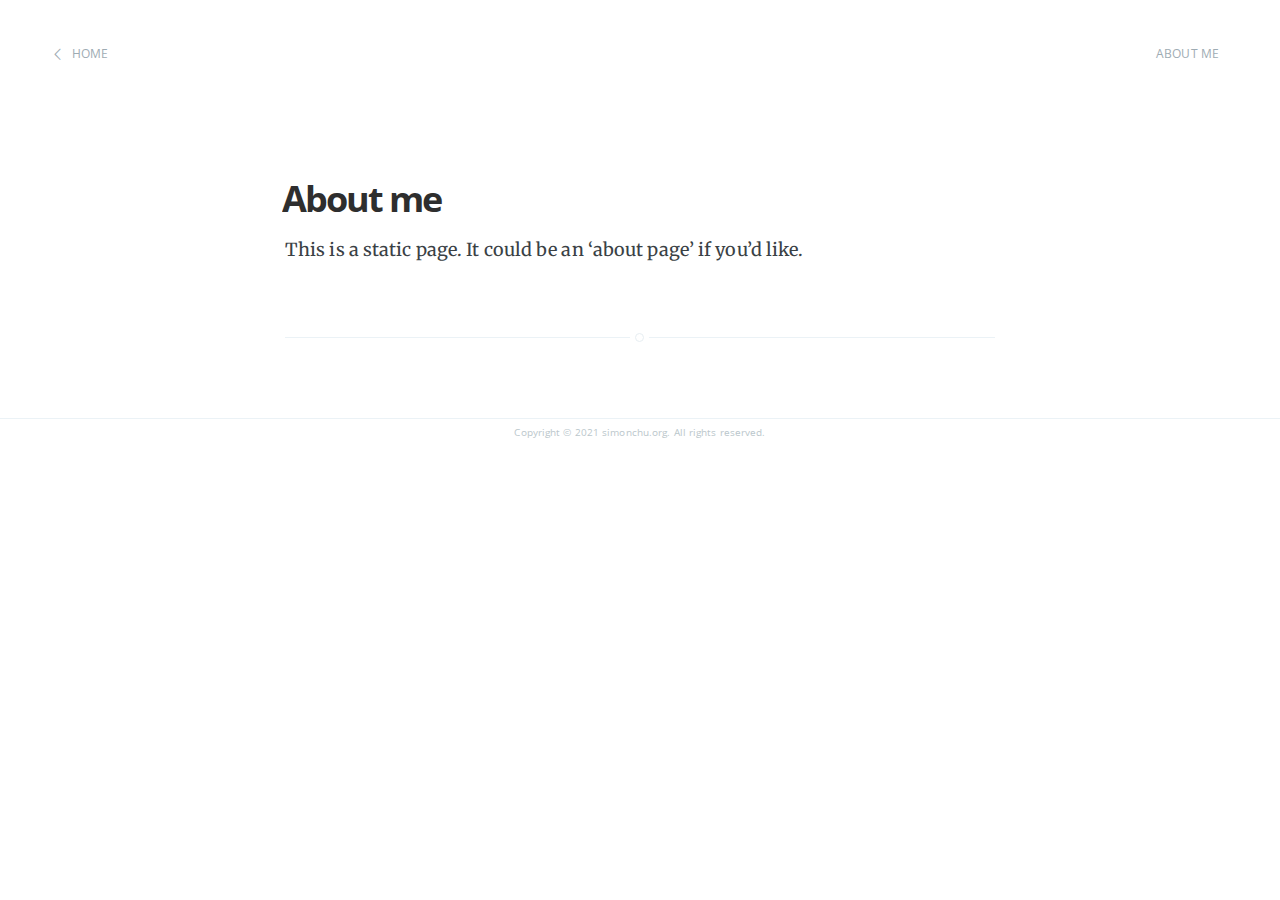
==== about.html @ b4d973ef "added jekyll generated files" ====
<!DOCTYPE html>
<html>
<head>
    <meta http-equiv="Content-Type" content="text/html; charset=UTF-8" />
    <meta http-equiv="X-UA-Compatible" content="IE=edge,chrome=1" />

    <title>Simon Chu - Software engineering PhD student at Carnegie Mellon University</title>
    <meta name="description" content="Simon's Personal Website" />

    <meta name="HandheldFriendly" content="True" />
    <meta name="MobileOptimized" content="320" />
    <meta name="viewport" content="width=device-width, initial-scale=1.0" />

    <link rel="stylesheet" type="text/css" href="/assets/css/screen.css" />
    <link rel="stylesheet" type="text/css" href="//fonts.googleapis.com/css?family=Merriweather:300,700,700italic,300italic|Open+Sans:700,400" />
    <!-- Customisation  -->
    <link rel="stylesheet" type="text/css" href="/assets/css/main.css " />

</head>
<body class="home-template">

    <!-- <nav class="main-nav clearfix">
    <a class="back-button icon-arrow-left" href="/">Home</a>
    <a class="subscribe-button icon-feed" href="/feed.xml">Subscribe</a>
</nav> -->

<header class="main-header post-head no-cover">
    <nav class="main-nav  clearfix">
        <a class="back-button icon-arrow-left" href="/">Home</a>
        <!-- <a class="subscribe-button icon-feed" href="/feed.xml">Subscribe</a> -->
        <a class="subscribe-button" href="">About me</a>
    </nav>
</header>


<main class="content" role="main">
    <article class="post">
        <!-- <header class="post-header">
            <a id="blog-logo" href="/">
                
                    <span class="blog-title">Simon Chu</span>
                
            </a>
        </header> -->

        <h1 class="post-title">About me</h1>

        <section class="post-content">
            <p>This is a static page. It could be an ‘about page’ if you’d like.</p>

        </section>

    </article>

</main>

    <footer class="site-footer clearfix">
      
      <!-- <section class="copyright">
        <a href="/">simonchu.org</a> &copy; 
              2021 &bull; All rights reserved.
      </section> -->

      <section class="copyright">
        Copyright &copy;
        2021
        simonchu.org.
        All rights reserved.
      </section>

      <!-- <section class="poweredby">Made with Jekyll using  -->
        <!-- <a href="http://github.com/rosario/kasper">Kasper theme</a> -->
      <!-- </section> -->

    </footer>
    
    <script type="text/javascript" src="/assets/js/jquery-1.11.1.min.js"></script>
    <script type="text/javascript" src="/assets/js/jquery.fitvids.js"></script>
    <script type="text/javascript" src="/assets/js/index.js"></script>

    <!-- Google Analytics Tracking code -->
    <script type="text/javascript">

      var _gaq = _gaq || [];
      _gaq.push(['_setAccount', 'UA-XXXXXXXX-X']);
      _gaq.push(['_trackPageview']);

      (function() {
        var ga = document.createElement('script'); ga.type = 'text/javascript'; ga.async = true;
        ga.src = ('https:' == document.location.protocol ? 'https://ssl' : 'http://www') + '.google-analytics.com/ga.js';
        var s = document.getElementsByTagName('script')[0]; s.parentNode.insertBefore(ga, s);
      })();

    </script>   
</body>
</html>
---- assets/css/screen.css ----
/* ==========================================================================
   Table of Contents
   ========================================================================== */

/*

    0.  Normalize
    1.  Icons
    2.  General
    3.  Utilities
    4.  General
    5.  Single Post
    6.  Tag Archive
    7.  Third Party Elements
    8.  Pagination
    9.  Footer
    10. Media Queries (Tablet)
    11. Media Queries (Mobile)
    12. Animations

*/

/* ==========================================================================
   0. Normalize.css v2.1.3 | MIT License | git.io/normalize | (minified)
   ========================================================================== */

article, aside, details,
figcaption, figure,
footer, header, hgroup,
main, nav, section,
summary { display: block; }
audio, canvas, video { display: inline-block; }
audio:not([controls]) { display: none; height: 0; }
[hidden], template { display: none; }
html {
   font-family: sans-serif;
   -ms-text-size-adjust: 100%;
   -webkit-text-size-adjust: 100%;
}
body { margin: 0; }
a { background: transparent; }
a:focus { outline: thin dotted; }
a:active, a:hover { outline: 0; }
h1 { font-size: 2em; margin: 0.67em 0; }
abbr[title] { border-bottom: 1px dotted; }
b, strong { font-weight: 700; }
dfn { font-style: italic; }
hr {
   -moz-box-sizing: content-box;
   box-sizing: content-box;
   height: 0;
}
mark { background: #FF0; color: #000; }
code, kbd, pre,
samp { font-family: monospace, serif; font-size: 1em; }
pre { white-space: pre-wrap; }
q { quotes: "\201C" "\201D" "\2018" "\2019"; }
small { font-size: 80%; }
sub, sup {
   font-size: 75%;
   line-height: 0;
   position: relative;
   vertical-align: baseline;
}
sup { top: -0.5em; }
sub { bottom: -0.25em; }
img { border: 0; }
svg:not(:root) { overflow: hidden; }
figure { margin: 0; }
fieldset {
   border: 1px solid #c0c0c0;
   margin: 0 2px;
   padding: 0.35em 0.625em 0.75em;
}
legend { border: 0; padding: 0; }
button, input, select,
textarea { font-family: inherit; font-size: 100%; margin: 0; }
button, input { line-height: normal; }
button, select { text-transform: none; }
button, html input[type="button"],
input[type="reset"], input[type="submit"] {
   -webkit-appearance: button;
   cursor: pointer;
}
button[disabled], html input[disabled] { cursor: default; }
input[type="checkbox"],
input[type="radio"] { box-sizing: border-box; padding: 0; }
input[type="search"] {
   -webkit-appearance: textfield;
   -moz-box-sizing: content-box;
   -webkit-box-sizing: content-box;
   box-sizing: content-box;
}
input[type="search"]::-webkit-search-cancel-button,
input[type="search"]::-webkit-search-decoration { -webkit-appearance: none; }
button::-moz-focus-inner,
input::-moz-focus-inner { border: 0; padding: 0; }
textarea { overflow: auto; vertical-align: top; }
table { border-collapse: collapse; border-spacing: 0; }


/* ==========================================================================
   1. Icons - Sets up the icon font and respective classes
   ========================================================================== */

/* Import the font file with the icons in it */
@font-face {
    font-family: "casper-icons";
    src:url("../fonts/casper-icons.eot");
    src:url("../fonts/casper-icons.eot?#iefix") format("embedded-opentype"),
        url("../fonts/casper-icons.woff") format("woff"),
        url("../fonts/casper-icons.ttf") format("truetype"),
        url("../fonts/casper-icons.svg#icons") format("svg");
    font-weight: normal;
    font-style: normal;
}

/* Apply these base styles to all icons */
[class^="icon-"]:before, [class*=" icon-"]:before {
    font-family: "casper-icons", "Open Sans", sans-serif;
    speak: none;
    font-style: normal;
    font-weight: normal;
    font-variant: normal;
    text-transform: none;
    line-height: 1;
    text-decoration: none !important;
    -webkit-font-smoothing: antialiased;
    -moz-osx-font-smoothing: grayscale;
}

/* Each icon is created by inserting the correct character into the
   content of the :before pseudo element. Like a boss. */
.icon-ghost:before {
    content: "\f600";
}
.icon-feed:before {
    content: "\f601";
}
.icon-twitter:before {
    content: "\f602";
    font-size: 1.1em;
}
.icon-google-plus:before {
    content: "\f603";
}
.icon-facebook:before {
    content: "\f604";
}
.icon-arrow-left:before {
    content: "\f605";
}
.icon-stats:before {
    content: "\f606";
}
.icon-location:before {
    content: "\f607";
    margin-left: -3px; /* Tracking fix */
}
.icon-link:before {
    content: "\f608";
}


/* ==========================================================================
   2. General - Setting up some base styles
   ========================================================================== */

html {
    height: 100%;
    max-height: 100%;
    font-size: 62.5%;
    -webkit-tap-highlight-color: rgba(0, 0, 0, 0);
}

body {
    height: 100%;
    max-height: 100%;
    font-family: "Merriweather", serif;
    letter-spacing: 0.01rem;
    font-size: 1.8rem;
    line-height: 1.75em;
    color: #3A4145;
    -webkit-font-feature-settings: 'kern' 1;
    -moz-font-feature-settings: 'kern' 1;
    -o-font-feature-settings: 'kern' 1;
}

::-moz-selection {
    background: #D6EDFF;
}

::selection {
    background: #D6EDFF;
}

h1, h2, h3,
h4, h5, h6 {
    -webkit-font-feature-settings: 'dlig' 1, 'liga' 1, 'lnum' 1, 'kern' 1;
    -moz-font-feature-settings: 'dlig' 1, 'liga' 1, 'lnum' 1, 'kern' 1;
    -o-font-feature-settings: 'dlig' 1, 'liga' 1, 'lnum' 1, 'kern' 1;
    color: #2E2E2E;
    line-height: 1.15em;
    margin: 0 0 0.4em 0;
    font-family: "Open Sans", sans-serif;
}

h1 {
    font-size: 5rem;
    letter-spacing: -2px;
    text-indent: -3px;
}

h2 {
    font-size: 3.6rem;
    letter-spacing: -1px;
}

h3 {
    font-size: 3rem;
}

h4 {
    font-size: 2.5rem;
}

h5 {
    font-size: 2rem;
}

h6 {
    font-size: 2rem;
}

a {
    color: #4A4A4A;
    transition: color ease 0.3s;
}

a:hover {
    color: #111;
}

p, ul, ol, dl {
    -webkit-font-feature-settings: 'liga' 1, 'onum' 1, 'kern' 1;
    -moz-font-feature-settings: 'liga' 1, 'onum' 1, 'kern' 1;
    -o-font-feature-settings: 'liga' 1, 'onum' 1, 'kern' 1;
    margin: 0 0 1.75em 0;
}

ol, ul {
    padding-left: 3rem;
}

ol ol, ul ul,
ul ol, ol ul {
    margin: 0 0 0.4em 0;
    padding-left: 2em;
}

dl dt {
    float: left;
    width: 180px;
    overflow: hidden;
    clear: left;
    text-align: right;
    text-overflow: ellipsis;
    white-space: nowrap;
    font-weight: 700;
    margin-bottom: 1em;
}

dl dd {
    margin-left: 200px;
    margin-bottom: 1em
}

li {
    margin: 0.4em 0;
}

li li {
    margin: 0;
}

hr {
    display: block;
    height: 1px;
    border: 0;
    border-top: #EFEFEF 1px solid;
    margin: 3.2em 0;
    padding: 0;
}

blockquote {
    -moz-box-sizing: border-box;
    box-sizing: border-box;
    margin: 1.75em 0 1.75em -2.2em;
    padding: 0 0 0 1.75em;
    border-left: #4A4A4A 0.4em solid;
}

blockquote p {
    margin: 0.8em 0;
    font-style: italic;
}

blockquote small {
    display: inline-block;
    margin: 0.8em 0 0.8em 1.5em;
    font-size: 0.9em;
    color: #CCC;
}

blockquote small:before { content: "\2014 \00A0"; }

blockquote cite {
    font-weight: 700;
}

blockquote cite a { font-weight: normal; }

mark {
    background-color: #FFC336;
}

code, tt {
    padding: 1px 3px;
    font-family: Inconsolata, monospace, sans-serif;
    font-size: 0.85em;
    white-space: pre-wrap;
    border: #E3EDF3 1px solid;
    background: #F7FAFB;
    border-radius: 2px;
}

pre {
    -moz-box-sizing: border-box;
    box-sizing: border-box;
    margin: 0 0 1.75em 0;
    border: #E3EDF3 1px solid;
    width: 100%;
    padding: 10px;
    font-family: Inconsolata, monospace, sans-serif;
    font-size: 0.9em;
    white-space: pre;
    overflow: auto;
    background: #F7FAFB;
    border-radius: 3px;
}

pre code, tt {
    font-size: inherit;
    white-space: -moz-pre-wrap;
    white-space: pre-wrap;
    background: transparent;
    border: none;
    padding: 0;
}

kbd {
    display: inline-block;
    margin-bottom: 0.4em;
    padding: 1px 8px;
    border: #CCC 1px solid;
    color: #666;
    text-shadow: #FFF 0 1px 0;
    font-size: 0.9em;
    font-weight: 700;
    background: #F4F4F4;
    border-radius: 4px;
    box-shadow:
        0 1px 0 rgba(0, 0, 0, 0.2),
        0 1px 0 0 #fff inset;
}

table {
    -moz-box-sizing: border-box;
    box-sizing: border-box;
    margin: 1.75em 0;
    width: 100%;
    max-width: 100%;
    background-color: transparent;
}

table th,
table td {
    padding: 8px;
    line-height: 20px;
    text-align: left;
    vertical-align: top;
    border-top: #EFEFEF 1px solid;
}

table th { color: #000; }

table caption + thead tr:first-child th,
table caption + thead tr:first-child td,
table colgroup + thead tr:first-child th,
table colgroup + thead tr:first-child td,
table thead:first-child tr:first-child th,
table thead:first-child tr:first-child td {
    border-top: 0;
}

table tbody + tbody { border-top: #EFEFEF 2px solid; }

table table table { background-color: #FFF; }

table tbody > tr:nth-child(odd) > td,
table tbody > tr:nth-child(odd) > th {
    background-color: #F6F6F6;
}

table.plain tbody > tr:nth-child(odd) > td,
table.plain tbody > tr:nth-child(odd) > th {
   background: transparent;
}

iframe, .fluid-width-video-wrapper {
    display: block;
    margin: 1.75em 0;
}

/* When a video is inside the fitvids wrapper, drop the
margin on the iframe, cause it breaks stuff. */
.fluid-width-video-wrapper iframe {
    margin: 0;
}


/* ==========================================================================
   3. Utilities - These things get used a lot
   ========================================================================== */

/* Clears shit */
.clearfix:before,
.clearfix:after {
    content: " ";
    display: table;
}
.clearfix:after { clear: both; }
.clearfix { *zoom: 1; }

/* Hides shit */
.hidden {
    text-indent: -9999px;
    visibility: hidden;
    display: none;
}

/* Creates a responsive wrapper that makes our content scale nicely */
.inner {
    position: relative;
    width: 80%;
    max-width: 710px;
    margin: 0 auto;
}

/* Centres vertically yo. (IE8+) */
.vertical {
    display: table-cell;
    vertical-align: middle;
}


/* ==========================================================================
   4. General - The main styles for the the theme
   ========================================================================== */

/* Big cover image on the home page */
.main-header {
    position: relative;
    display: table;
    width: 100%;
    height: 100%;
    margin-bottom: 5rem;
    text-align: center;
    background: #222 no-repeat center center;
    background-size: cover;
    overflow: hidden;
}

.main-header .inner {
    width: 80%;
}

.main-nav {
    position: relative;
    padding: 35px 40px;
    margin: 0 0 30px 0;
}

.main-nav a {
    text-decoration: none;
    font-family: 'Open Sans', sans-serif;
}

/* Create a bouncing scroll-down arrow on homepage with cover image */
.scroll-down {
    display: block;
    position: absolute;
    z-index: 100;
    bottom: 45px;
    left: 50%;
    margin-left: -16px;
    width: 34px;
    height: 34px;
    font-size: 34px;
    text-align: center;
    text-decoration: none;
    color: rgba(255,255,255,0.7);
    -webkit-transform: rotate(-90deg);
    transform: rotate(-90deg);
    -webkit-animation: bounce 4s 2s infinite;
    animation: bounce 4s 2s infinite;
}

/* Stop it bouncing and increase contrast when hovered */
.scroll-down:hover {
    color: #fff;
    -webkit-animation: none;
    animation: none;
}

/* Put a semi-opaque radial gradient behind the icon to make it more visible
   on photos which happen to have a light background. */
.home-template .main-header:after {
    display: block;
    content: " ";
    width: 150px;
    height: 130px;
    border-radius: 100%;
    position: absolute;
    bottom: 0;
    left: 50%;
    margin-left: -75px;
    background: -moz-radial-gradient(center, ellipse cover,  rgba(0,0,0,0.15) 0%, rgba(0,0,0,0) 70%, rgba(0,0,0,0) 100%);
    background: -webkit-gradient(radial, center center, 0px, center center, 100%, color-stop(0%,rgba(0,0,0,0.15)), color-stop(70%,rgba(0,0,0,0)), color-stop(100%,rgba(0,0,0,0)));
    background: -webkit-radial-gradient(center, ellipse cover,  rgba(0,0,0,0.15) 0%,rgba(0,0,0,0) 70%,rgba(0,0,0,0) 100%);
    background: radial-gradient(ellipse at center,  rgba(0,0,0,0.15) 0%,rgba(0,0,0,0) 70%,rgba(0,0,0,0) 100%);
}

/* Hide when there's no cover image or on page2+ */
.no-cover .scroll-down,
.no-cover.main-header:after,
.archive-template .scroll-down,
.archive-template .main-header:after {
    display: none
}

/* Appears in the top right corner of your home page */
.blog-logo {
    display: block;
    float: left;
    background: none !important;
    border: none !important;
}

.blog-logo img {
    -webkit-box-sizing: border-box;
    -moz-box-sizing: border-box;
    box-sizing: border-box;
    display: block;
    height: 38px;
    padding: 1px 0 5px 0;
    width: auto;
}

.back-button {
    -webkit-box-sizing: border-box;
    -moz-box-sizing: border-box;
    box-sizing: border-box;
    display: inline-block;
    float: left;
    height: 38px;
    padding: 0 15px 0 10px;
    border: transparent 1px solid;
    color: #9EABB3;
    text-align: center;
    font-size: 12px;
    text-transform: uppercase;
    line-height: 35px;
    border-radius: 3px;
    background: rgba(0,0,0,0.1);
    transition: all ease 0.3s;
}
.back-button:before {
    position: relative;
    bottom: -2px;
    font-size: 13px;
    line-height: 0;
    margin-right: 8px;
}

.subscribe-button {
    -webkit-box-sizing: border-box;
    -moz-box-sizing: border-box;
    box-sizing: border-box;
    display: inline-block;
    float: right;
    height: 38px;
    padding: 0 20px;
    border: transparent 1px solid;
    color: #9EABB3;
    text-align: center;
    font-size: 12px;
    text-transform: uppercase;
    line-height: 35px;
    white-space: nowrap;
    border-radius: 3px;
    background: rgba(0,0,0,0.1);
    transition: all ease 0.3s;
}
.subscribe-button:before {
    font-size: 9px;
    margin-right: 6px;
}

/* Special styles when overlaid on an image*/
.main-nav.overlay {
    position: absolute;
    top: 0;
    left: 0;
    right: 0;
    height: 70px;
    border: none;
    background: -moz-linear-gradient(top, rgba(0,0,0,0.2) 0%, rgba(0,0,0,0) 100%);
    background: -webkit-gradient(linear, left top, left bottom, color-stop(0%,rgba(0,0,0,0.2)), color-stop(100%,rgba(0,0,0,0)));
    background: -webkit-linear-gradient(top, rgba(0,0,0,0.2) 0%,rgba(0,0,0,0) 100%);
    background: linear-gradient(to bottom, rgba(0,0,0,0.2) 0%,rgba(0,0,0,0) 100%);
}
.no-cover .main-nav.overlay,
.no-cover .back-button,
.no-cover .subscribe-button {
    background: none;
}

.main-nav.overlay a {
    color: #fff;
}

.main-nav.overlay .back-button,
.main-nav.overlay .subscribe-button {
    border-color: rgba(255,255,255,0.6);
}

.main-nav.overlay a:hover {
    color: #222;
    border-color: #fff;
    background: #fff;
    transition: all 0.1s ease;
}

/* Add a border to the buttons on hover */
.back-button:hover,
.subscribe-button:hover {
    border-color: #bfc8cd;
    color: #9EABB3;
}

/* The details of your blog. Defined in ghost/settings/ */
.page-title {
    margin: 10px 0 10px 0;
    font-size: 5rem;
    letter-spacing: -1px;
    font-weight: 700;
    font-family: "Open Sans", sans-serif;
    color: #fff;
}

.page-description {
    margin: 0;
    font-size: 2rem;
    line-height: 1.5em;
    font-weight: 400;
    font-family: "Merriweather", serif;
    letter-spacing: 0.01rem;
    color: rgba(255,255,255,0.8);
}

.no-cover.main-header {
    min-height: 160px;
    max-height: 40%;
    background: #f5f8fa;
}

.no-cover .page-title {
    color: rgba(0,0,0,0.8);
}

.no-cover .page-description {
    color: rgba(0,0,0,0.5);
}

.no-cover .main-nav.overlay .back-button,
.no-cover .main-nav.overlay .subscribe-button {
    color: rgba(0,0,0,0.4);
    border-color: rgba(0,0,0,0.3);
}

/* Add subtle load-in animation for content on the home page */
.home-template .page-title {
    -webkit-animation: fade-in-down 0.6s;
    animation: fade-in-down 0.6s;
    -webkit-animation-delay: 0.2s;
    animation-delay: 0.2s;
}
.home-template .page-description {
    -webkit-animation: fade-in-down 0.9s;
    animation: fade-in-down 0.9s;
    -webkit-animation-delay: 0.1s;
    animation-delay: 0.1s;
}

/* Every post, on every page, gets this style on its <article> tag */
.post {
    position: relative;
    width: 80%;
    max-width: 710px;
    margin: 4rem auto;
    padding-bottom: 4rem;
    border-bottom: #EBF2F6 1px solid;
    word-break: break-word;
    hyphens: auto;
}

/* Add a little circle in the middle of the border-bottom on our .post
   just for the lolz and stylepoints. */
.post:after {
    display: block;
    content: "";
    width: 7px;
    height: 7px;
    border: #E7EEF2 1px solid;
    position: absolute;
    bottom: -5px;
    left: 50%;
    margin-left: -5px;
    background: #FFF;
    -webkit-border-radius: 100%;
    -moz-border-radius: 100%;
    border-radius: 100%;
    box-shadow: #FFF 0 0 0 5px;
}

body:not(.post-template) .post-title {
    font-size: 3.6rem;
}

.post-title a {
    text-decoration: none;
}

.post-excerpt p {
    margin: 0;
    font-size: 0.9em;
    line-height: 1.7em;
}

.read-more {
    text-decoration: none;
}

.post-meta {
    display: block;
    margin: 1.75rem 0 0 0;
    font-family: "Open Sans", sans-serif;
    font-size: 1.5rem;
    line-height: 2.2rem;
    color: #9EABB3;
}

.author-thumb {
    width: 24px;
    height: 24px;
    float: left;
    margin-right: 9px;
    border-radius: 100%;
}

.post-meta a {
    color: #9EABB3;
    text-decoration: none;
}

.post-meta a:hover {
    text-decoration: underline;
}

.user-meta {
    position: relative;
    padding: 0.3rem 40px 0 100px;
    min-height: 77px;
}

.post-date {
    display: inline-block;
    margin-left: 8px;
    padding-left: 12px;
    border-left: #d5dbde 1px solid;
    text-transform: uppercase;
    font-size: 1.3rem;
    white-space: nowrap;
}

.user-image {
    position: absolute;
    top: 0;
    left: 0;
}

.user-name {
    display: block;
    font-weight: 700;
}

.user-bio {
    display: block;
    max-width: 440px;
    font-size: 1.4rem;
    line-height: 1.5em;
}

.publish-meta {
    position: absolute;
    top: 0;
    right: 0;
    padding: 4.3rem 0 4rem 0;
    text-align: right;
}

.publish-heading {
    display: block;
    font-weight: 700;
}

.publish-date {
    display: block;
    font-size: 1.4rem;
    line-height: 1.5em;
}


/* ==========================================================================
   5. Single Post - When you click on an individual post
   ========================================================================== */

.post-template .post-header {
   margin-bottom: 3.4rem;
}

.post-template .post-title {
    margin-bottom: 0;
}

.post-template .post-meta {
    margin: 0;
}

.post-template .post-date {
    padding: 0;
    margin: 0;
    border: none;
}

/* Stop .full-img from creating horizontal scroll - slight hack due to
   imperfections with browser width % calculations and rounding */
.post-template .content {
    overflow: hidden;
}

/* Tweak the .post wrapper style */
.post-template .post {
    margin-top: 0;
    border-bottom: none;
    padding-bottom: 0;
}

/* Kill that stylish little circle that was on the border, too */
.post-template .post:after {
    display: none;
}

/* Keep images centred and within the bounds of the post-width */
.post-content img {
    display: block;
    max-width: 100%;
    height: auto;
    margin: 0 auto;
    padding: 0.6em 0;
}

/* Break out larger images to be wider than the main text column
   the class is applied with jQuery */
.post-content .full-img {
    width: 126%;
    max-width: none;
    margin: 0 -13%;
}

/* The author credit area after the post */
.post-footer {
    position: relative;
    margin: 6rem 0 0 0;
    padding: 6rem 0 0 0;
    border-top: #EBF2F6 1px solid;
}

.post-footer h4 {
    font-size: 1.8rem;
    margin: 0;
}

.post-footer p {
    margin: 1rem 0;
    font-size: 1.4rem;
    line-height: 1.75em;
}

/* list of author links - location / url */
.author-meta {
    padding: 0;
    margin: 0;
    list-style: none;
    font-size: 1.4rem;
    line-height: 1;
    font-style: italic;
    color: #9EABB3;
}

.author-meta a {
    color: #9EABB3;
}
.author-meta a:hover {
    color: #111;
}

/* Create some space to the right for the share links */
.post-footer .author {
    margin-right: 180px;
}

.post-footer h4 a {
    color: #2e2e2e;
    text-decoration: none;
}

.post-footer h4 a:hover {
    text-decoration: underline;
}

/* Drop the share links in the space to the right.
   Doing it like this means it's easier for the author bio
   to be flexible at smaller screen sizes while the share
   links remain at a fixed width the whole time */
.post-footer .share {
    position: absolute;
    top: 6rem;
    right: 0;
    width: 140px;
}

.post-footer .share a {
    font-size: 1.8rem;
    display: inline-block;
    margin: 1rem 1.6rem 1.6rem 0;
    color: #BBC7CC;
    text-decoration: none;
}

.post-footer .share a:hover {
    color: #50585D;
}

/* The subscribe icon on the footer */
.subscribe {
    width: 28px;
    height: 28px;
    position: absolute;
    top: -14px;
    left: 50%;
    margin-left: -15px;
    border: #EBF2F6 1px solid;
    text-align: center;
    line-height: 2.4rem;
    border-radius: 50px;
    background: #FFF;
    transition: box-shadow 0.5s;
}

/* The RSS icon, inserted via icon font */
.subscribe:before {
    color: #D2DEE3;
    font-size: 10px;
    position: absolute;
    top: 2px;
    left: 9px;
    font-weight: 700;
    transition: color 0.5s ease;
}

/* Add a box shadow to on hover */
.subscribe:hover {
    box-shadow: rgba(0,0,0,0.05) 0 0 0 3px;
    transition: box-shadow 0.25s;
}

.subscribe:hover:before {
    color: #50585D;
}

/* CSS tooltip saying "Subscribe!" - initially hidden */
.tooltip {
    opacity: 0;
    display: block;
    width: 53px;
    padding: 4px 8px 5px 8px;
    position:absolute;
    top: -23px;
    left: -21px;
    color: rgba(255,255,255,0.9);
    font-size: 1.1rem;
    line-height: 1em;
    text-align: center;
    background: #50585D;
    border-radius: 20px;
    box-shadow: 0 1px 4px rgba(0,0,0,0.1);
    transition: opacity 0.3s ease, top 0.3s ease;
}

/* The little chiclet arrow under the tooltip, pointing down */
.tooltip:after {
    content: " ";
    border-width: 5px 5px 0 5px;
    border-style: solid;
    border-color: #50585D transparent;
    display: block;
    position: absolute;
    bottom: -4px;
    left: 50%;
    margin-left: -5px;
    z-index: 220;
    width: 0;
}

/* On hover, show the tooltip! */
.subscribe:hover .tooltip {
    opacity: 1;
    top: -33px;
}

/* ==========================================================================
   6. Author profile
   ========================================================================== */

.post-head.main-header {
    height: 65%;
    min-height: 180px;
}

.no-cover.post-head.main-header {
    height: 85px;
    min-height: 0;
    margin-bottom: 0;
    background: transparent;
}

.tag-head.main-header {
    height: 40%;
    min-height: 180px;
}

.author-head.main-header {
    height: 40%;
    min-height: 180px;
}

.no-cover.author-head.main-header {
    height: 10%;
    min-height: 100px;
    background: transparent;
}

.author-profile {
    padding: 0 15px 5rem 15px;
    border-bottom: #EBF2F6 1px solid;
    text-align: center;
}

/* Add a little circle in the middle of the border-bottom */
.author-profile:after {
    display: block;
    content: "";
    width: 7px;
    height: 7px;
    border: #E7EEF2 1px solid;
    position: absolute;
    bottom: -5px;
    left: 50%;
    margin-left: -5px;
    background: #FFF;
    -webkit-border-radius: 100%;
    -moz-border-radius: 100%;
    border-radius: 100%;
    box-shadow: #FFF 0 0 0 5px;
}

.author-image {
    -webkit-box-sizing: border-box;
    -moz-box-sizing: border-box;
    box-sizing: border-box;
    display: block;
    position: absolute;
    top: -40px;
    left: 50%;
    margin-left: -40px;
    width: 80px;
    height: 80px;
    border-radius: 100%;
    overflow: hidden;
    padding: 6px;
    background: #fff;
    z-index: 2;
    box-shadow: #E7EEF2 0 0 0 1px;
}

.author-image .img {
    position: relative;
    display: block;
    width: 100%;
    height: 100%;
    background-size: cover;
    background-position: center center;
    border-radius: 100%;
}

.author-profile .author-image {
    position: relative;
    left: auto;
    top: auto;
    width: 120px;
    height: 120px;
    padding: 3px;
    margin: -100px auto 0 auto;
    box-shadow: none;
}

.author-title {
    margin: 1.5rem 0 1rem;
}

.author-bio {
    font-size: 1.8rem;
    line-height: 1.5em;
    font-weight: 200;
    color: #50585D;
    letter-spacing: 0;
    text-indent: 0;
}

.author-meta {
    margin: 1.6rem 0;
}
/* Location, website, and link */
.author-profile .author-meta {
    margin: 2rem 0;
    font-family: "Merriweather", serif;
    letter-spacing: 0.01rem;
    font-size: 1.7rem;
}
.author-meta span {
    display: inline-block;
    margin: 0 2rem 1rem 0;
    word-wrap: break-word;
}
.author-meta a {
    text-decoration: none;
}

/* Turn off meta for page2+ to make room for extra
   pagination prev/next links */
.archive-template .author-profile .author-meta {
    display: none;
}

/* ==========================================================================
   7. Third Party Elements - Embeds from other services
   ========================================================================== */

/* Github */
.gist table {
    margin: 0;
    font-size: 1.4rem;
}
.gist .line-number {
    min-width: 25px;
    font-size: 1.1rem;
}


/* ==========================================================================
   8. Pagination - Tools to let you flick between pages
   ========================================================================== */

/* The main wrapper for our pagination links */
.pagination {
    position: relative;
    width: 80%;
    max-width: 710px;
    margin: 4rem auto;
    font-family: "Open Sans", sans-serif;
    font-size: 1.3rem;
    color: #9EABB3;
    text-align: center;
}

.pagination a {
    color: #9EABB3;
    transition: all 0.2s ease;
}

/* Push the previous/next links out to the left/right */
.older-posts,
.newer-posts {
    position: absolute;
    display: inline-block;
    padding: 0 15px;
    border: #bfc8cd 1px solid;
    text-decoration: none;
    border-radius: 4px;
    transition: border ease 0.3s;
}

.older-posts {
    right: 0;
}

.page-number {
    display: inline-block;
    padding: 2px 0;
    min-width: 100px;
}

.newer-posts {
    left: 0;
}

.older-posts:hover,
.newer-posts:hover {
    color: #889093;
    border-color: #98a0a4;
}

.extra-pagination {
    display: none;
    border-bottom: #EBF2F6 1px solid;
}
.extra-pagination:after {
    display: block;
    content: "";
    width: 7px;
    height: 7px;
    border: #E7EEF2 1px solid;
    position: absolute;
    bottom: -5px;
    left: 50%;
    margin-left: -5px;
    background: #FFF;
    -webkit-border-radius: 100%;
    -moz-border-radius: 100%;
    border-radius: 100%;
    box-shadow: #FFF 0 0 0 5px;
}
.extra-pagination .pagination {
    width: auto;
}

/* On page2+ make all the headers smaller */
.archive-template .main-header {
    max-height: 30%;
}

/* On page2+ show extra pagination controls at the top of post list */
.archive-template .extra-pagination {
    display: block;
}


/* ==========================================================================
   9. Footer - The bottom of every page
   ========================================================================== */

.site-footer {
    position: relative;
    margin: 8rem 0 0 0;
    /* margin-top: 8rem; */
    /* margin-left: auto; */
    /* margin-right: auto; */
    padding: 0.5rem 15px;
    border-top: #EBF2F6 1px solid;
    font-family: "Open Sans", sans-serif;
    font-size: 1rem;
    line-height: 1.75em;
    color: #BBC7CC;
    /* text-align: center; */
}

.site-footer a {
    color: #BBC7CC;
    text-decoration: none;
    font-weight: bold;
}

.site-footer a:hover {
    color: #50585D;
}

/* .poweredby {
    display: block;
    width: 45%;
    float: right;
} */

.copyright {
    display: block;
    width: auto;
    /* float: center; */
    text-align: center;
}


/* ==========================================================================
   10. Media Queries - Smaller than 900px
   ========================================================================== */

@media only screen and (max-width: 900px) {

    .main-nav {
        padding: 15px;
    }

    blockquote {
        margin-left: 0;
    }

    .main-header {
        -webkit-box-sizing: border-box;
        -moz-box-sizing: border-box;
        box-sizing: border-box;
        height: auto;
        min-height: 240px;
        height: 60%;
        padding: 15% 0;
    }

    .scroll-down,
    .home-template .main-header:after { display: none; }

    .archive-template .main-header {
        min-height: 180px;
        padding: 10% 0;
    }

    .blog-logo img {
        padding: 4px 0;
    }

    .page-title {
        font-size: 4rem;
        letter-spacing: -1px;
    }

    .page-description {
        font-size: 1.8rem;
        line-height: 1.5em;
    }

    .post {
        font-size: 0.95em
    }

    body:not(.post-template) .post-title {
        font-size: 3.2rem;
    }

    hr {
        margin: 2.4em 0;
    }

    ol, ul {
        padding-left: 2em;
    }

    h1 {
        font-size: 4.5rem;
        text-indent: -2px;
    }

    h2 {
        font-size: 3.6rem;
    }

    h3 {
        font-size: 3.1rem;
    }

    h4 {
        font-size: 2.5rem;
    }

    h5 {
        font-size: 2.2rem;
    }

    h6 {
        font-size: 1.8rem;
    }

    .author-profile {
        padding-bottom: 4rem;
    }

    .author-profile .author-bio {
        font-size: 1.6rem;
    }

    .author-meta span {
        display: block;
        margin: 1.5rem 0;
    }
    .author-profile .author-meta span {
        font-size: 1.6rem;
    }

    .post-head.main-header {
        height:45%;
    }

    .tag-head.main-header,
    .author-head.main-header {
        height: 30%;
    }

    .no-cover.post-head.main-header {
        height: 55px;
        padding: 0;
    }

    .no-cover.author-head.main-header {
        padding: 0;
    }

}


/* ==========================================================================
   11. Media Queries - Smaller than 500px
   ========================================================================== */

@media only screen and (max-width: 500px) {

    .main-header {
        margin-bottom: 15px;
        height: 40%;
    }

    .no-cover.main-header {
        height: 30%;
    }

    .archive-template .main-header {
        max-height: 20%;
        min-height: 160px;
        padding: 10% 0;
    }

    .main-nav {
        padding: 0;
        margin-bottom: 2rem;
        border-bottom: #e0e4e7 1px solid;
    }

    .blog-logo {
        padding: 10px 10px;
    }

    .blog-logo img {
        height: 26px;
    }

    .back-button,
    .subscribe-button {
        height: 44px;
        line-height: 41px;
        border-radius: 0;
        color: #2e2e2e;
        background: transparent;
    }
    .back-button:hover,
    .subscribe-button:hover {
        border-color: #ebeef0;
        color: #2e2e2e;
        background: #ebeef0;
    }

    .back-button {
        padding: 0 15px 0 10px;
    }

    .subscribe-button {
        padding: 0 12px;
    }

    .main-nav.overlay a:hover {
        color: #fff;
        border-color: transparent;
        background: transparent;
    }

    .no-cover .main-nav.overlay {
        background: none;
    }
    .no-cover .main-nav.overlay .back-button,
    .no-cover .main-nav.overlay .subscribe-button {
        border: none;
    }

    .main-nav.overlay .back-button,
    .main-nav.overlay .subscribe-button {
        border-color: transparent;
    }

    .blog-logo img {
        max-height: 80px;
    }

    .inner,
    .pagination {
        width: auto;
        margin: 2rem auto;
    }

    .post {
        width: auto;
        margin-top: 2rem;
        margin-bottom: 2rem;
        margin-left: 16px;
        margin-right: 16px;
        padding-bottom: 2rem;
        line-height: 1.65em;
    }

    .post-date {
        display: none;
    }

    .post-template .post-header {
        margin-bottom: 2rem;
    }

    .post-template .post-date {
        display: inline-block;
    }

    hr {
        margin: 1.75em 0;
    }

    p, ul, ol, dl {
        font-size: 0.95em;
        margin: 0 0 2.5rem 0;
    }

    .page-title {
        font-size: 3rem;
    }

    .post-excerpt p {
        font-size: 0.85em;
    }

    .page-description {
        font-size: 1.6rem;
    }

    h1, h2, h3,
    h4, h5, h6 {
        margin: 0 0 0.3em 0;
    }

    h1 {
        font-size: 2.8rem;
        letter-spacing: -1px;
    }

    h2 {
        font-size: 2.4rem;
        letter-spacing: 0;
    }

    h3 {
        font-size: 2.1rem;
    }

    h4 {
        font-size: 1.9rem;
    }

    h5 {
        font-size: 1.8rem;
    }

    h6 {
        font-size: 1.8rem;
    }

    body:not(.post-template) .post-title {
        font-size: 2.5rem;
    }

    .post-template .post {
        padding-bottom: 0;
        margin-bottom: 0;
    }

    .post-template .site-footer {
        margin-top: 0;
    }

    .post-content img {
        padding: 0;
    }

    .post-content .full-img {
        width: auto;
        width: calc(100% + 32px); /* expand with to image + margins */
        margin: 0 -16px; /* get rid of margins */
        min-width: 0;
        max-width: 112%; /* fallback when calc doesn't work */
    }

    .post-meta {
        font-size: 1.3rem;
        margin-top: 1rem;
    }

    .post-footer {
        padding: 5rem 0 3rem 0;
        text-align: center;
    }

    .post-footer .author {
        margin: 0 0 2rem 0;
        padding: 0 0 1.6rem 0;
        border-bottom: #EBF2F6 1px dashed;
    }

    .post-footer .share {
        position: static;
        width: auto;
    }

    .post-footer .share a {
        margin: 1.4rem 0.8rem 0 0.8rem;
    }

    .author-meta li {
        float: none;
        margin: 0;
        line-height: 1.75em;
    }

    .author-meta li:before {
        display: none;
    }

    .older-posts,
    .newer-posts {
        position: static;
        margin: 10px 0;
    }

    .page-number {
        display: block;
    }

    .site-footer {
        margin-top: 3rem;
    }

    .author-profile {
        padding-bottom: 2rem;
    }

    .post-head.main-header {
        height: 30%;
    }

    .tag-head.main-header,
    .author-head.main-header {
        height: 20%;
    }

    .author-profile .author-image {
        margin-top: -70px;
    }

    .author-profile .author-meta span {
        font-size: 1.4rem;
    }

    .archive-template .main-header .page-description {
        display: none;
    }

}


/* ==========================================================================
   12. Animations
   ========================================================================== */

/* Used to fade in title/desc on the home page */
@-webkit-keyframes fade-in-down {
    0% {
        opacity: 0;
        -webkit-transform: translateY(-10px);
        transform: translateY(-10px);
    }
    100% {
        opacity: 1;
        -webkit-transform: translateY(0);
        transform: translateY(0);
    }
}
@keyframes fade-in-down {
    0% {
        opacity: 0;
        -webkit-transform: translateY(-10px);
        transform: translateY(-10px);
    }
    100% {
        opacity: 1;
        -webkit-transform: translateY(0);
        transform: translateY(0);
    }
}

/* Used to bounce .scroll-down on home page */
@-webkit-keyframes bounce {
    0%, 10%, 25%, 40%, 50% {
        -webkit-transform: translateY(0) rotate(-90deg);
                transform: translateY(0) rotate(-90deg);
    }
    20% {
        -webkit-transform: translateY(-10px) rotate(-90deg);
                transform: translateY(-10px) rotate(-90deg);
    }
    30% {
        -webkit-transform: translateY(-5px) rotate(-90deg);
                transform: translateY(-5px) rotate(-90deg);
    }
}
@keyframes bounce {
    0%, 20%, 50%, 80%, 100% {
        -webkit-transform: translateY(0) rotate(-90deg);
                transform: translateY(0) rotate(-90deg);
    }
    40% {
        -webkit-transform: translateY(-10px) rotate(-90deg);
                transform: translateY(-10px) rotate(-90deg);
    }
    60% {
        -webkit-transform: translateY(-5px) rotate(-90deg);
                transform: translateY(-5px) rotate(-90deg);
    }
}


/* ==========================================================================
   End of file. Animations should be the last thing here. Do not add stuff
   below this point, or it will probably fuck everything up.
   ========================================================================== */
---- assets/css/main.css ----
/* We need to add display:inline in order to align the '>>' of the 'read more' link */
.post-excerpt p { display: inline; }

.highlight { background: #ffffff; /* Comment */ /* Error */ /* Keyword */ /* Operator */ /* Comment.Multiline */ /* Comment.Preproc */ /* Comment.Single */ /* Comment.Special */ /* Generic.Deleted */ /* Generic.Deleted.Specific */ /* Generic.Emph */ /* Generic.Error */ /* Generic.Heading */ /* Generic.Inserted */ /* Generic.Inserted.Specific */ /* Generic.Output */ /* Generic.Prompt */ /* Generic.Strong */ /* Generic.Subheading */ /* Generic.Traceback */ /* Keyword.Constant */ /* Keyword.Declaration */ /* Keyword.Pseudo */ /* Keyword.Reserved */ /* Keyword.Type */ /* Literal.Number */ /* Literal.String */ /* Name.Attribute */ /* Name.Builtin */ /* Name.Class */ /* Name.Constant */ /* Name.Entity */ /* Name.Exception */ /* Name.Function */ /* Name.Namespace */ /* Name.Tag */ /* Name.Variable */ /* Operator.Word */ /* Text.Whitespace */ /* Literal.Number.Float */ /* Literal.Number.Hex */ /* Literal.Number.Integer */ /* Literal.Number.Oct */ /* Literal.String.Backtick */ /* Literal.String.Char */ /* Literal.String.Doc */ /* Literal.String.Double */ /* Literal.String.Escape */ /* Literal.String.Heredoc */ /* Literal.String.Interpol */ /* Literal.String.Other */ /* Literal.String.Regex */ /* Literal.String.Single */ /* Literal.String.Symbol */ /* Name.Builtin.Pseudo */ /* Name.Variable.Class */ /* Name.Variable.Global */ /* Name.Variable.Instance */ /* Literal.Number.Integer.Long */ }

.highlight .c { color: #999988; font-style: italic; }

.highlight .err { color: #a61717; background-color: #e3d2d2; }

.highlight .k { font-weight: bold; }

.highlight .o { font-weight: bold; }

.highlight .cm { color: #999988; font-style: italic; }

.highlight .cp { color: #999999; font-weight: bold; }

.highlight .c1 { color: #999988; font-style: italic; }

.highlight .cs { color: #999999; font-weight: bold; font-style: italic; }

.highlight .gd { color: #000000; background-color: #ffdddd; }

.highlight .gd .x { color: #000000; background-color: #ffaaaa; }

.highlight .ge { font-style: italic; }

.highlight .gr { color: #aa0000; }

.highlight .gh { color: #999999; }

.highlight .gi { color: #000000; background-color: #ddffdd; }

.highlight .gi .x { color: #000000; background-color: #aaffaa; }

.highlight .go { color: #888888; }

.highlight .gp { color: #555555; }

.highlight .gs { font-weight: bold; }

.highlight .gu { color: #aaaaaa; }

.highlight .gt { color: #aa0000; }

.highlight .kc { font-weight: bold; }

.highlight .kd { font-weight: bold; }

.highlight .kp { font-weight: bold; }

.highlight .kr { font-weight: bold; }

.highlight .kt { color: #445588; font-weight: bold; }

.highlight .m { color: #009999; }

.highlight .s { color: #d14; }

.highlight .na { color: #008080; }

.highlight .nb { color: #0086B3; }

.highlight .nc { color: #445588; font-weight: bold; }

.highlight .no { color: #008080; }

.highlight .ni { color: #800080; }

.highlight .ne { color: #990000; font-weight: bold; }

.highlight .nf { color: #990000; font-weight: bold; }

.highlight .nn { color: #555555; }

.highlight .nt { color: #000080; }

.highlight .nv { color: #008080; }

.highlight .ow { font-weight: bold; }

.highlight .w { color: #bbbbbb; }

.highlight .mf { color: #009999; }

.highlight .mh { color: #009999; }

.highlight .mi { color: #009999; }

.highlight .mo { color: #009999; }

.highlight .sb { color: #d14; }

.highlight .sc { color: #d14; }

.highlight .sd { color: #d14; }

.highlight .s2 { color: #d14; }

.highlight .se { color: #d14; }

.highlight .sh { color: #d14; }

.highlight .si { color: #d14; }

.highlight .sx { color: #d14; }

.highlight .sr { color: #009926; }

.highlight .s1 { color: #d14; }

.highlight .ss { color: #990073; }

.highlight .bp { color: #999999; }

.highlight .vc { color: #008080; }

.highlight .vg { color: #008080; }

.highlight .vi { color: #008080; }

.highlight .il { color: #009999; }

/*# sourceMappingURL=main.css.map */
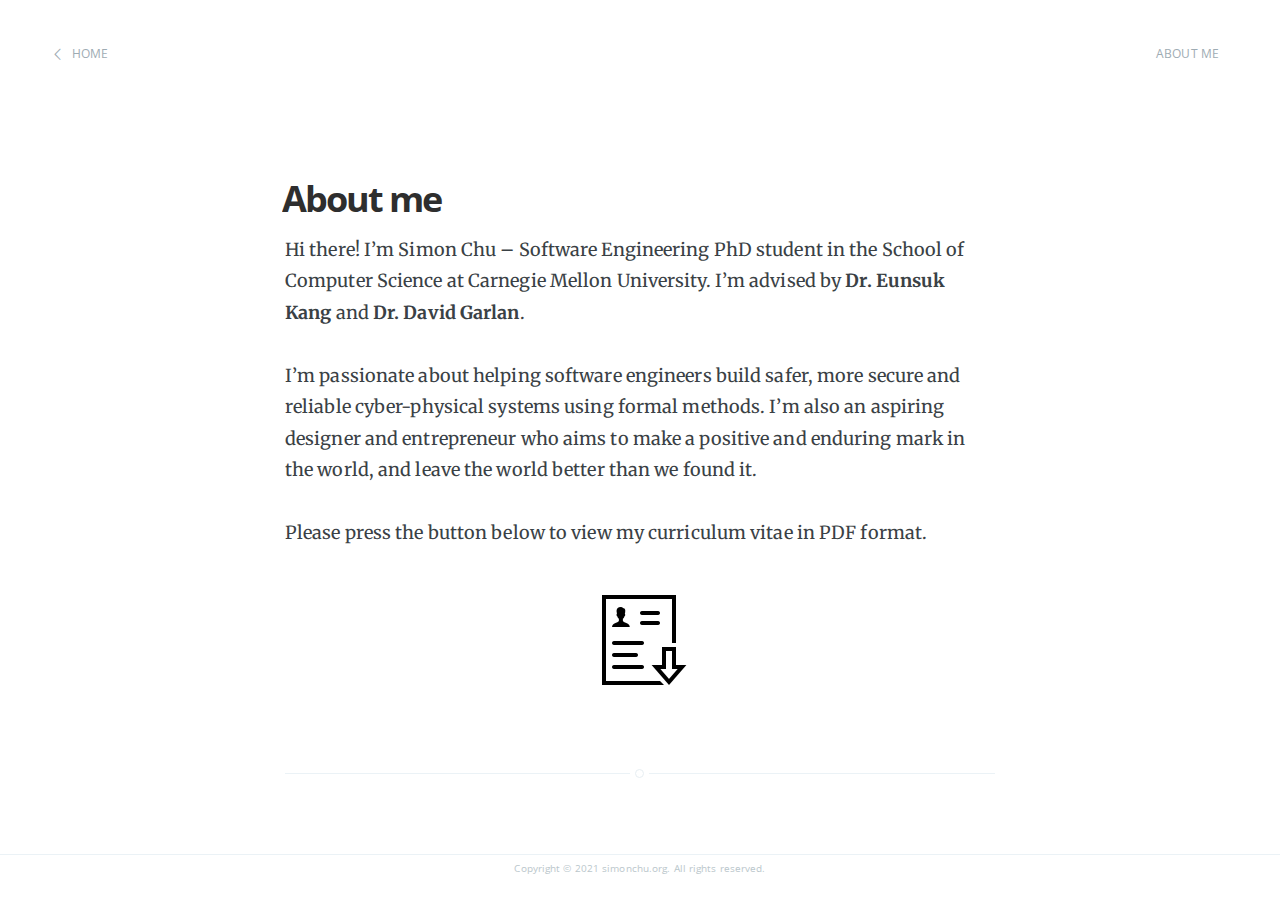
==== commit b2735911: "auto commit @ Thu May 13 16:06:24 EDT 2021" ====
--- a/about.html
+++ b/about.html
@@ -46,7 +46,21 @@
         <h1 class="post-title">About me</h1>
 
         <section class="post-content">
-            <p>This is a static page. It could be an ‘about page’ if you’d like.</p>
+            <p>Hi there! I’m Simon Chu – Software Engineering PhD student in the
+School of Computer Science at Carnegie Mellon University. I’m advised by
+<strong>Dr. Eunsuk Kang</strong> and <strong>Dr. David Garlan</strong>.</p>
+
+<p>I’m passionate about helping software engineers build safer, more
+secure and reliable cyber-physical systems using formal methods. I’m
+also an aspiring designer and entrepreneur who aims to make a
+positive and enduring mark in the world, and leave the world better than
+we found it.</p>
+
+<p>Please press the button below to view my curriculum vitae in PDF format.</p>
+
+<p><a href="/assets/docs/chu_cv.pdf">
+    <img src="/assets/images/cv_download.png" alt="CV download" width="100" />
+</a></p>
 
         </section>
 
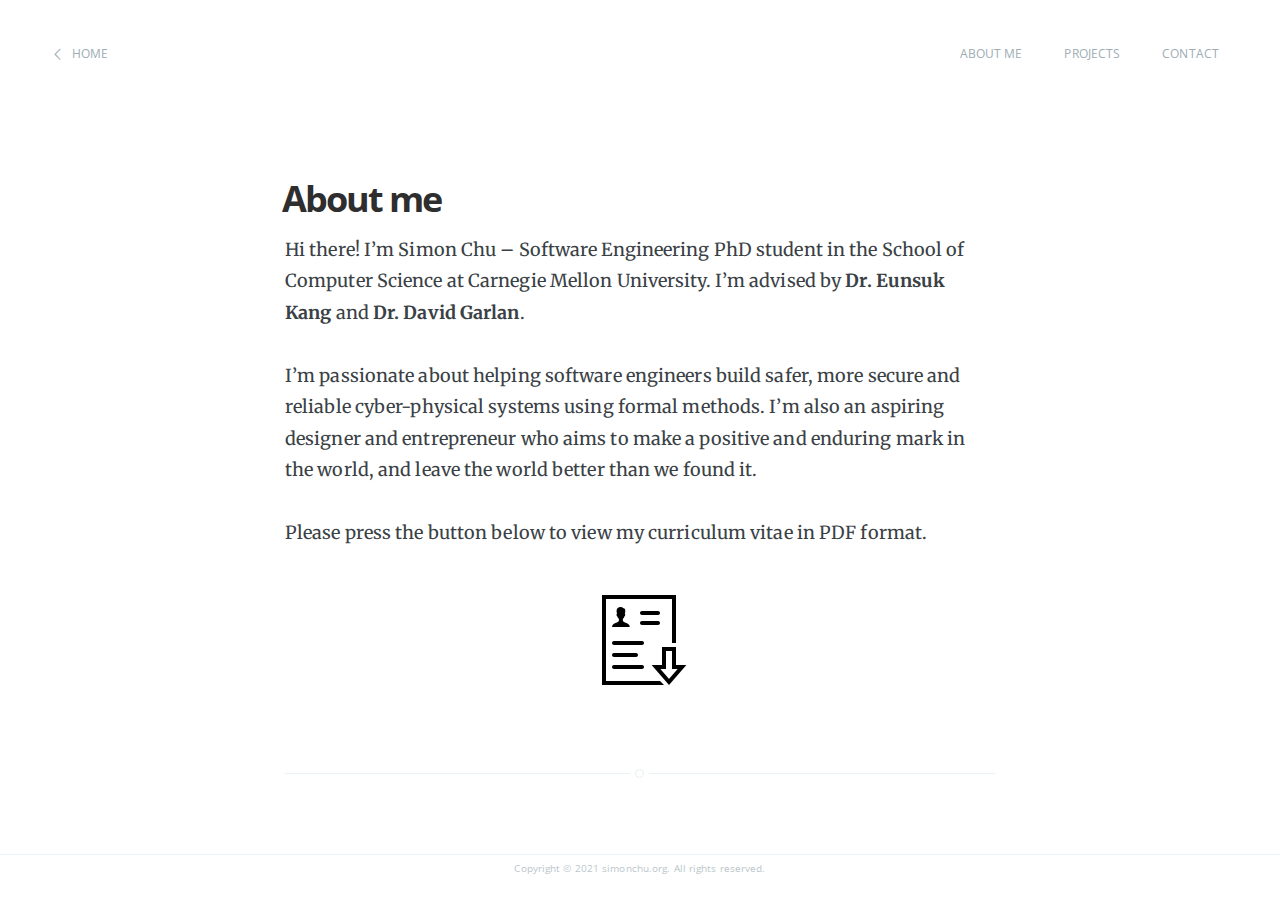
==== commit 7275dcd2: "auto commit @ Thu May 13 17:30:02 EDT 2021" ====
--- a/about.html
+++ b/about.html
@@ -19,7 +19,9 @@
 </head>
 <body class="home-template">
 
-    <!-- <nav class="main-nav clearfix">
+    <!-- layout for all the statics pages (like about me, project, etc) -->
+
+<!-- <nav class="main-nav clearfix">
     <a class="back-button icon-arrow-left" href="/">Home</a>
     <a class="subscribe-button icon-feed" href="/feed.xml">Subscribe</a>
 </nav> -->
@@ -27,8 +29,12 @@
 <header class="main-header post-head no-cover">
     <nav class="main-nav  clearfix">
         <a class="back-button icon-arrow-left" href="/">Home</a>
+        <!-- <a class="back-button icon-arrow-left" href="">About me</a> -->
         <!-- <a class="subscribe-button icon-feed" href="/feed.xml">Subscribe</a> -->
-        <a class="subscribe-button" href="">About me</a>
+
+        <a class="subscribe-button" href="/contact.html">Contact</a>
+        <a class="subscribe-button" href="/projects.html">Projects</a>
+        <a class="subscribe-button" href="/about.html">About me</a>
     </nav>
 </header>
 
